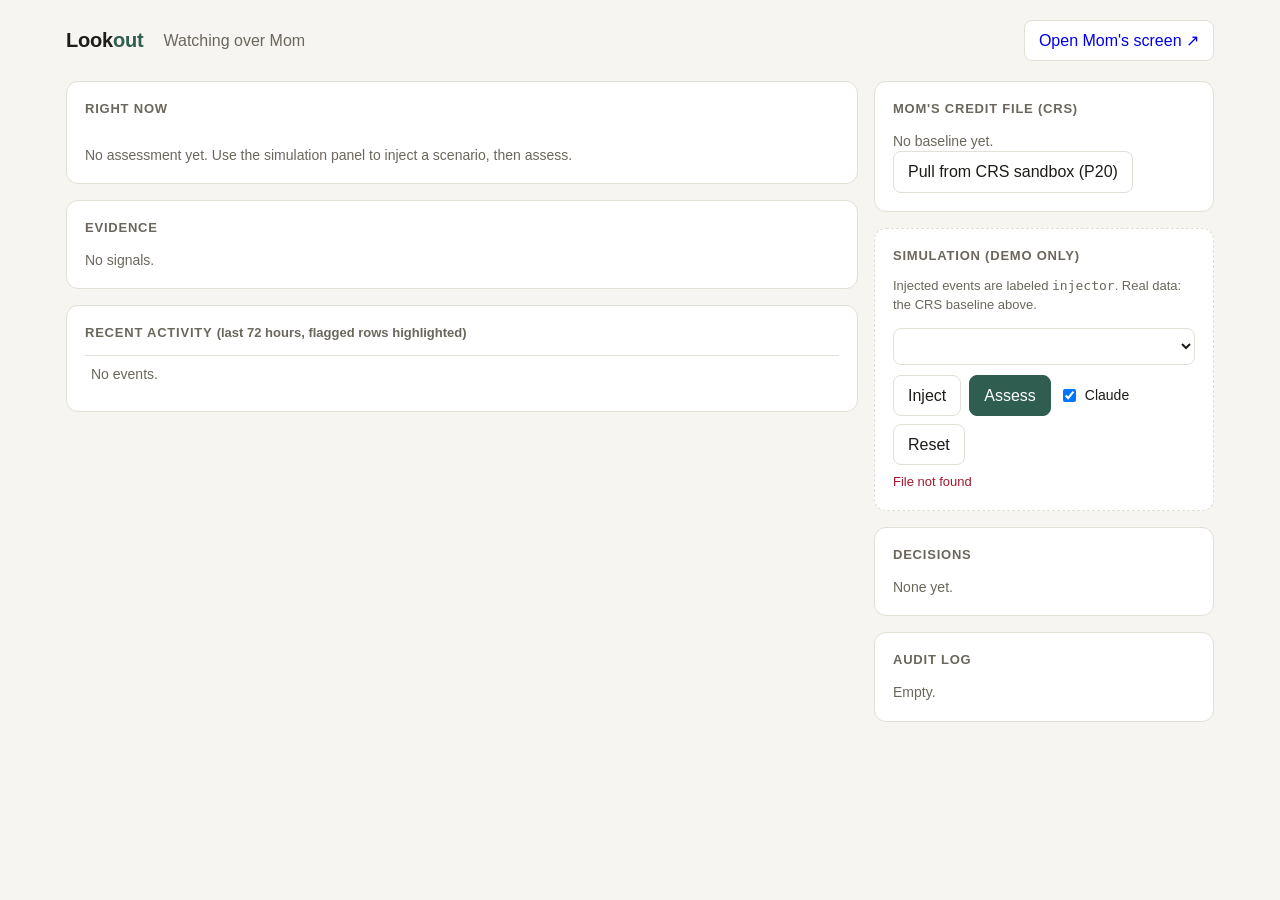
==== frontend/index.html @ 6a46a476 "Add family dashboard and parent check-in screen - Static frontend (no build step) served by FastAPI " ====
<!doctype html>
<html lang="en">
<head>
<meta charset="utf-8">
<meta name="viewport" content="width=device-width, initial-scale=1">
<title>Lookout · Family dashboard</title>
<link rel="stylesheet" href="styles.css">
<style>
  .wrap { max-width: 1180px; margin: 0 auto; padding: 20px 16px 48px; }
  header { display: flex; flex-wrap: wrap; align-items: center; gap: 12px 20px; margin-bottom: 20px; }
  .brand { font-weight: 700; font-size: 20px; letter-spacing: -0.01em; }
  .brand span { color: var(--accent); }
  .who { color: var(--muted); }
  header .spacer { flex: 1; }
  a.btn, button.btn {
    display: inline-flex; align-items: center; gap: 6px; padding: 8px 14px; border-radius: 8px;
    border: 1px solid var(--border); background: var(--surface); text-decoration: none; cursor: pointer;
  }
  .btn.primary { background: var(--accent); color: var(--accent-ink); border-color: var(--accent); }
  .btn.danger { color: var(--hold); }
  .btn:disabled { opacity: .5; cursor: progress; }

  .grid { display: grid; grid-template-columns: minmax(0, 1fr) 340px; gap: 16px; align-items: start; }
  @media (max-width: 900px) { .grid { grid-template-columns: minmax(0, 1fr); } }
  .col { display: grid; gap: 16px; min-width: 0; grid-template-columns: minmax(0, 1fr); }
  .card { background: var(--surface); border: 1px solid var(--border); border-radius: var(--radius); padding: 18px; }
  .card h2 { font-size: 13px; text-transform: uppercase; letter-spacing: .06em; color: var(--muted); margin: 0 0 12px; font-weight: 600; }
  .muted { color: var(--muted); }
  .small { font-size: 13px; }

  /* Status */
  .status { display: grid; gap: 14px; }
  .tier { display: inline-flex; align-items: center; gap: 10px; font-size: 22px; font-weight: 700; padding: 10px 16px; border-radius: 10px; width: fit-content; }
  .tier::before { content: ""; width: 12px; height: 12px; border-radius: 50%; background: currentColor; }
  .tier.log { color: var(--log); background: var(--log-bg); }
  .tier.check_in { color: var(--check); background: var(--check-bg); }
  .tier.alert { color: var(--alert); background: var(--alert-bg); }
  .tier.recommend_hold { color: var(--hold); background: var(--hold-bg); }
  .metrics { display: flex; flex-wrap: wrap; gap: 8px 28px; }
  .metric .k { font-size: 12px; color: var(--muted); }
  .metric .v { font-size: 18px; font-weight: 600; font-variant-numeric: tabular-nums; }
  .meter { height: 8px; border-radius: 4px; background: var(--surface-2); overflow: hidden; width: 160px; margin-top: 6px; }
  .meter > i { display: block; height: 100%; background: currentColor; }
  .summary { font-size: 16px; }
  .reasoning { font-size: 14px; color: var(--muted); border-left: 3px solid var(--border); padding-left: 12px; }

  /* Approval */
  .approval { border: 2px solid var(--hold); background: var(--hold-bg); }
  .approval h2 { color: var(--hold); }
  .approval .row { display: flex; flex-wrap: wrap; gap: 8px; margin-top: 12px; }
  .approval input { padding: 8px 10px; border-radius: 8px; border: 1px solid var(--border); background: var(--surface); min-width: 0; flex: 1 1 160px; }
  .note { padding: 12px 14px; border-radius: 10px; background: var(--surface-2); font-size: 14px; }
  .note.ok { background: var(--ok-bg); color: var(--ok); }
  .note.bad { background: var(--hold-bg); color: var(--hold); }

  /* Evidence */
  .signals { display: grid; gap: 10px; margin: 0; padding: 0; list-style: none; }
  .signal { display: grid; grid-template-columns: minmax(0, 1fr) minmax(0, max-content); gap: 4px 12px; align-items: center; }
  .signal .w { font-family: var(--mono); font-size: 12px; color: var(--muted); text-align: right; overflow-wrap: anywhere; }
  .signal .bar { grid-column: 1 / -1; height: 4px; background: var(--surface-2); border-radius: 2px; overflow: hidden; }
  .signal .bar i { display: block; height: 100%; background: var(--alert); }
  .events { width: 100%; border-collapse: collapse; font-size: 14px; }
  .events td { padding: 8px 6px; border-top: 1px solid var(--border); vertical-align: top; }
  .events tr.flag td { background: var(--alert-bg); }
  .events tr.flag td:first-child { box-shadow: inset 3px 0 0 var(--alert); }
  .events .amt { text-align: right; font-variant-numeric: tabular-nums; white-space: nowrap; }
  .tablewrap { overflow-x: auto; }
  .tag { font-size: 11px; padding: 2px 6px; border-radius: 4px; background: var(--surface-2); color: var(--muted); white-space: nowrap; }

  /* Side column */
  dl.kv { display: grid; grid-template-columns: auto 1fr; gap: 6px 12px; margin: 0 0 12px; font-size: 14px; }
  dl.kv dt { color: var(--muted); }
  dl.kv dd { margin: 0; text-align: right; font-variant-numeric: tabular-nums; }
  .pill { display: inline-block; padding: 2px 8px; border-radius: 999px; font-size: 12px; font-weight: 600; }
  .pill.on { background: var(--check-bg); color: var(--check); }
  .pill.off { background: var(--ok-bg); color: var(--ok); }
  .sim { border-style: dashed; }
  .sim select { width: 100%; padding: 8px; border-radius: 8px; border: 1px solid var(--border); background: var(--surface); margin-bottom: 10px; }
  .sim .row { display: flex; flex-wrap: wrap; gap: 8px; align-items: center; }
  .sim label { display: inline-flex; gap: 6px; align-items: center; font-size: 14px; }
  .audit { list-style: none; margin: 0; padding: 0; display: grid; gap: 8px; font-size: 13px; max-height: 340px; overflow-y: auto; }
  .audit li { display: grid; grid-template-columns: 64px 1fr; gap: 8px; }
  .audit time { color: var(--muted); font-variant-numeric: tabular-nums; }
  .audit b { font-weight: 600; }
  .history { list-style: none; margin: 0; padding: 0; display: grid; gap: 6px; font-size: 13px; }
  .history li { display: flex; justify-content: space-between; gap: 8px; }
  .empty { color: var(--muted); font-size: 14px; }
  .error { color: var(--hold); font-size: 13px; margin-top: 8px; }
</style>
</head>
<body>
<div class="wrap">
  <header>
    <div class="brand">Look<span>out</span></div>
    <div class="who" id="who">Watching over Mom</div>
    <div class="spacer"></div>
    <a class="btn" href="mom.html" target="_blank" rel="noopener">Open Mom's screen ↗</a>
  </header>

  <div class="grid">
    <main class="col">
      <section class="card status" id="status">
        <h2>Right now</h2>
        <div class="empty">No assessment yet. Use the simulation panel to inject a scenario, then assess.</div>
      </section>

      <section class="card approval" id="approval" hidden>
        <h2>Your approval is needed</h2>
        <p style="margin:0">Lookout recommends pausing outgoing payments on Mom's account. <strong>Lookout never moves money or places holds itself.</strong> If you approve, call her bank's fraud line (the number on the back of her card) and ask them to pause outgoing payments.</p>
        <div class="row">
          <input id="reviewer" placeholder="Your name" value="daughter" aria-label="Your name">
          <button class="btn primary" id="approveBtn">Approve hold</button>
          <button class="btn danger" id="rejectBtn">Reject, it's fine</button>
        </div>
        <div class="error" id="approvalError" hidden></div>
      </section>

      <section class="card" id="momAnswer" hidden>
        <h2>Mom's answer</h2>
        <div id="momAnswerBody"></div>
      </section>

      <section class="card">
        <h2>Evidence</h2>
        <ul class="signals" id="signals"><li class="empty">No signals.</li></ul>
      </section>

      <section class="card">
        <h2>Recent activity <span class="muted small" style="text-transform:none;letter-spacing:0">(last 72 hours, flagged rows highlighted)</span></h2>
        <div class="tablewrap"><table class="events" id="events"><tbody><tr><td class="empty">No events.</td></tr></tbody></table></div>
      </section>
    </main>

    <aside class="col">
      <section class="card">
        <h2>Mom's credit file (CRS)</h2>
        <div id="baseline"><div class="empty">No baseline yet.</div></div>
        <button class="btn" id="baselineBtn">Pull from CRS sandbox (P20)</button>
        <div class="error" id="baselineError" hidden></div>
      </section>

      <section class="card sim">
        <h2>Simulation (demo only)</h2>
        <p class="small muted" style="margin-top:0">Injected events are labeled <code>injector</code>. Real data: the CRS baseline above.</p>
        <select id="scenario" aria-label="Scenario"></select>
        <div class="row">
          <button class="btn" id="injectBtn">Inject</button>
          <button class="btn primary" id="assessBtn">Assess</button>
          <label><input type="checkbox" id="useLlm" checked> Claude</label>
          <button class="btn" id="resetBtn" title="Clear events and decisions; keeps the audit log">Reset</button>
        </div>
        <div class="error" id="simError" hidden></div>
      </section>

      <section class="card">
        <h2>Decisions</h2>
        <ul class="history" id="history"><li class="empty">None yet.</li></ul>
      </section>

      <section class="card">
        <h2>Audit log</h2>
        <ul class="audit" id="audit"><li class="empty">Empty.</li></ul>
      </section>
    </aside>
  </div>
</div>
<script src="dashboard.js"></script>
</body>
</html>
---- frontend/styles.css ----
/* Shared tokens for the family dashboard and the parent check-in screen. */
:root {
  color-scheme: light;
  --bg: #f6f5f1;
  --surface: #ffffff;
  --surface-2: #f0eee8;
  --border: #e2dfd6;
  --text: #1d1c19;
  --muted: #6b675d;
  --accent: #2f5d50;
  --accent-ink: #ffffff;
  --log: #6b675d;
  --log-bg: #ecebe6;
  --check: #8a5a00;
  --check-bg: #fbf0d9;
  --alert: #b0451c;
  --alert-bg: #fbe6dc;
  --hold: #a3172f;
  --hold-bg: #f9dde2;
  --ok: #2f6b3a;
  --ok-bg: #e2f1e4;
  --radius: 12px;
  --font: ui-sans-serif, -apple-system, "Segoe UI", Roboto, "Helvetica Neue", Arial, sans-serif;
  --mono: ui-monospace, "SF Mono", Menlo, Consolas, monospace;
}

@media (prefers-color-scheme: dark) {
  :root:not([data-theme="light"]) {
    color-scheme: dark;
    --bg: #161614;
    --surface: #1f1e1b;
    --surface-2: #2a2925;
    --border: #36342f;
    --text: #edebe4;
    --muted: #a39f94;
    --accent: #7fb8a5;
    --accent-ink: #10201b;
    --log: #a39f94;
    --log-bg: #2a2925;
    --check: #f0c063;
    --check-bg: #3a2f17;
    --alert: #f2946c;
    --alert-bg: #3d2318;
    --hold: #f5899b;
    --hold-bg: #3f1a22;
    --ok: #8fd19a;
    --ok-bg: #1d3322;
  }
}

:root[data-theme="dark"] {
  color-scheme: dark;
  --bg: #161614;
  --surface: #1f1e1b;
  --surface-2: #2a2925;
  --border: #36342f;
  --text: #edebe4;
  --muted: #a39f94;
  --accent: #7fb8a5;
  --accent-ink: #10201b;
  --log: #a39f94;
  --log-bg: #2a2925;
  --check: #f0c063;
  --check-bg: #3a2f17;
  --alert: #f2946c;
  --alert-bg: #3d2318;
  --hold: #f5899b;
  --hold-bg: #3f1a22;
  --ok: #8fd19a;
  --ok-bg: #1d3322;
}

* { box-sizing: border-box; }
body { margin: 0; background: var(--bg); color: var(--text); font-family: var(--font); line-height: 1.45; }
button, select, input { font: inherit; color: inherit; }
[hidden] { display: none !important; }
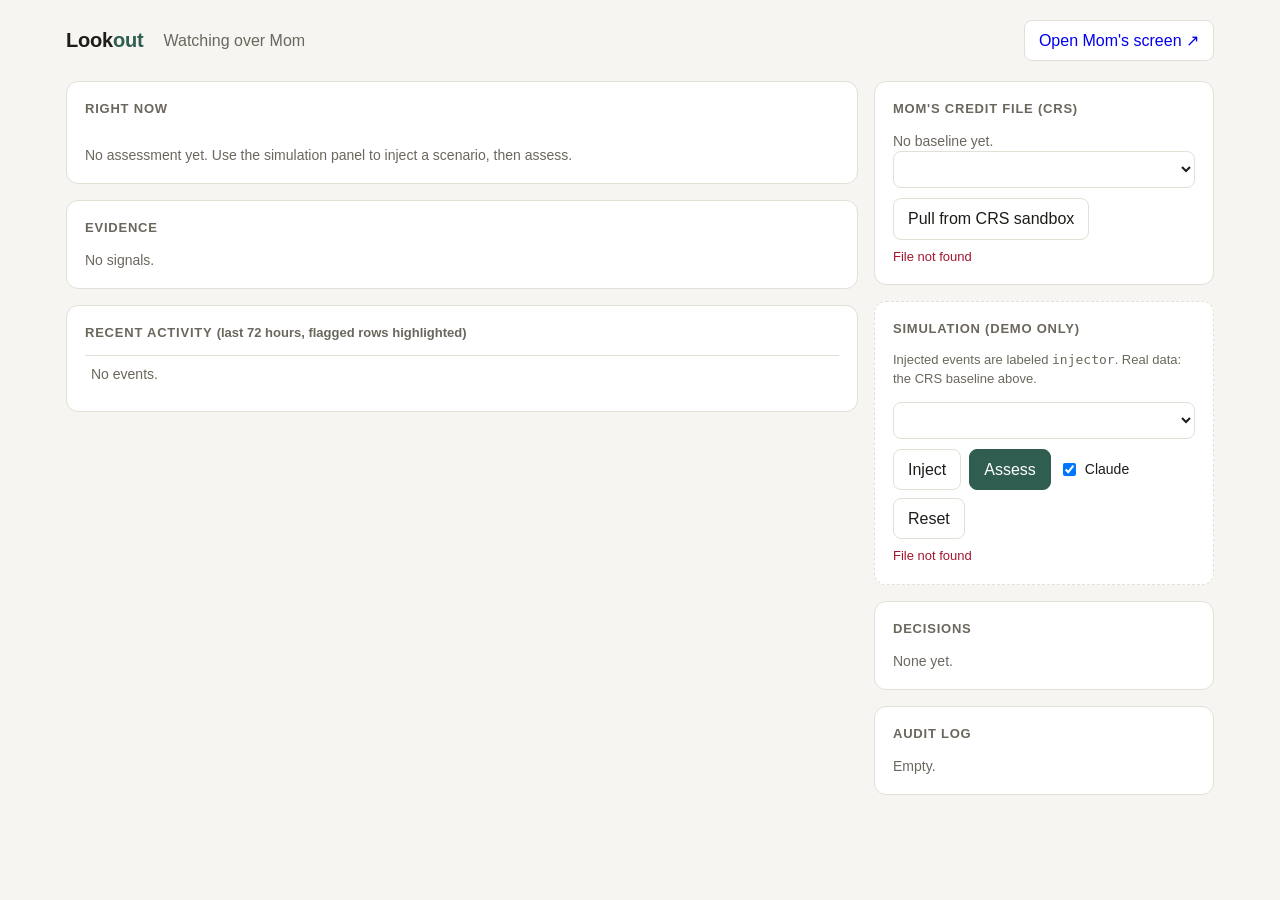
==== commit 056a4f5e: "Wire identity check into the app, add blind holdout evals, Azure deploy and pitch brief - Baseline p" ====
--- a/frontend/index.html
+++ b/frontend/index.html
@@ -74,6 +74,11 @@
   .pill { display: inline-block; padding: 2px 8px; border-radius: 999px; font-size: 12px; font-weight: 600; }
   .pill.on { background: var(--check-bg); color: var(--check); }
   .pill.off { background: var(--ok-bg); color: var(--ok); }
+  .pill.flag { background: var(--hold-bg); color: var(--hold); }
+  .pill.watch { background: var(--check-bg); color: var(--check); }
+  .persona { width: 100%; padding: 8px; border-radius: 8px; border: 1px solid var(--border); background: var(--surface); margin-bottom: 10px; }
+  .idsig { list-style: none; margin: 0 0 12px; padding: 0; display: grid; gap: 4px; font-size: 13px; }
+  .idsig li::before { content: "• "; color: var(--alert); }
   .sim { border-style: dashed; }
   .sim select { width: 100%; padding: 8px; border-radius: 8px; border: 1px solid var(--border); background: var(--surface); margin-bottom: 10px; }
   .sim .row { display: flex; flex-wrap: wrap; gap: 8px; align-items: center; }
@@ -106,7 +111,7 @@
 
       <section class="card approval" id="approval" hidden>
         <h2>Your approval is needed</h2>
-        <p style="margin:0">Lookout recommends pausing outgoing payments on Mom's account. <strong>Lookout never moves money or places holds itself.</strong> If you approve, call her bank's fraud line (the number on the back of her card) and ask them to pause outgoing payments.</p>
+        <p style="margin:0" id="approvalText"></p>
         <div class="row">
           <input id="reviewer" placeholder="Your name" value="daughter" aria-label="Your name">
           <button class="btn primary" id="approveBtn">Approve hold</button>
@@ -135,7 +140,8 @@
       <section class="card">
         <h2>Mom's credit file (CRS)</h2>
         <div id="baseline"><div class="empty">No baseline yet.</div></div>
-        <button class="btn" id="baselineBtn">Pull from CRS sandbox (P20)</button>
+        <select id="persona" aria-label="CRS test persona" class="persona"></select>
+        <button class="btn" id="baselineBtn">Pull from CRS sandbox</button>
         <div class="error" id="baselineError" hidden></div>
       </section>
 
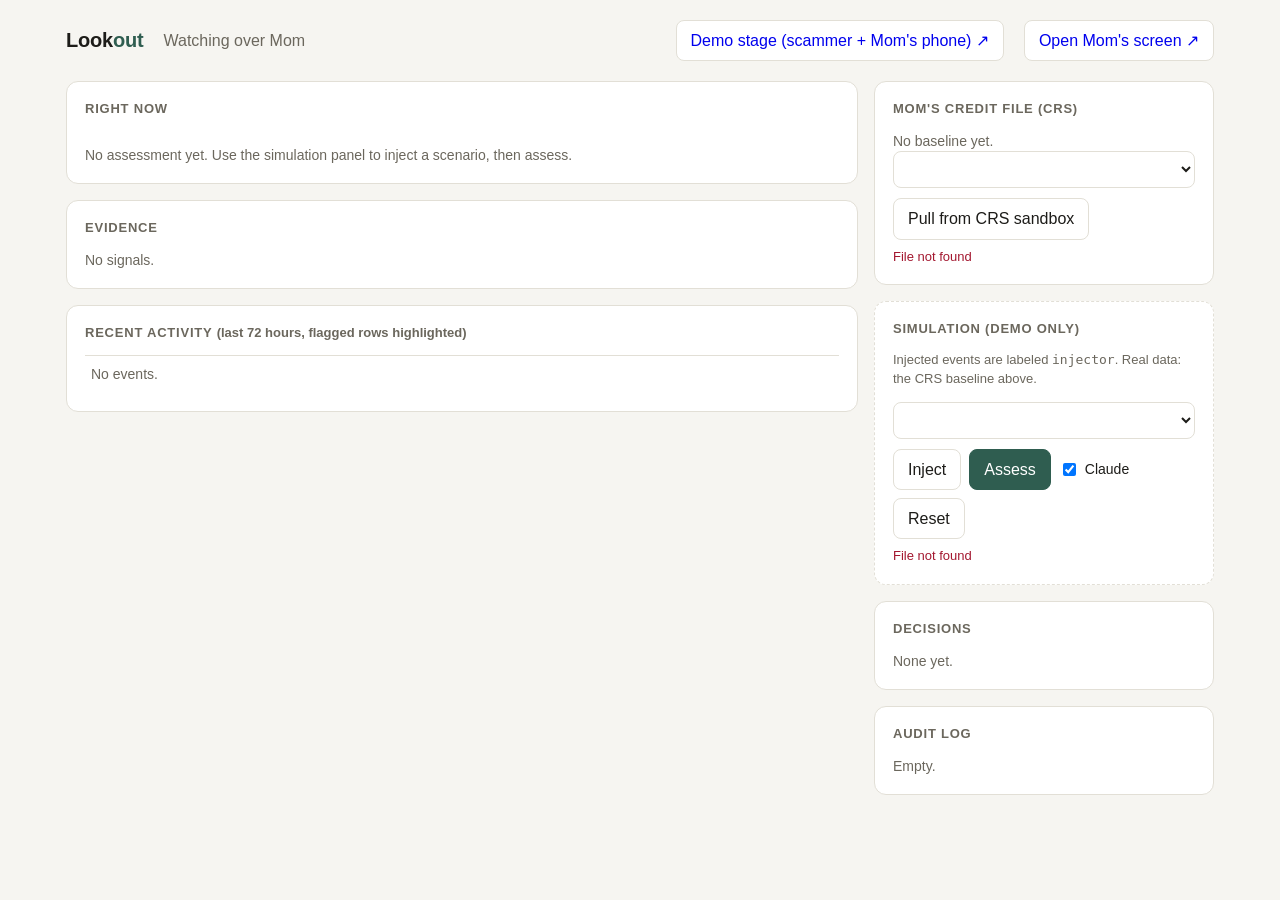
==== commit a30a562a: "Add demo stage: simulated scam texts and calls linked to the money - frontend/phone.html: scammer co" ====
--- a/frontend/index.html
+++ b/frontend/index.html
@@ -53,6 +53,16 @@
   .note.ok { background: var(--ok-bg); color: var(--ok); }
   .note.bad { background: var(--hold-bg); color: var(--hold); }
 
+  /* Conversation */
+  .transcript { display: grid; gap: 8px; margin-top: 12px; max-height: 360px; overflow-y: auto; padding-right: 4px; }
+  .bubble { max-width: 85%; padding: 8px 12px; border-radius: 12px; font-size: 14px; }
+  .bubble.lookout { background: var(--surface-2); justify-self: start; }
+  .bubble.parent { background: var(--accent); color: var(--accent-ink); justify-self: end; }
+  .bubble .src { display: block; font-size: 11px; opacity: .7; margin-top: 2px; }
+  .said { display: flex; flex-wrap: wrap; gap: 6px; margin-top: 12px; }
+  .said .chip { font-size: 12px; padding: 3px 8px; border-radius: 999px; background: var(--hold-bg); color: var(--hold); font-weight: 600; }
+  .said .chip.ok { background: var(--ok-bg); color: var(--ok); }
+
   /* Evidence */
   .signals { display: grid; gap: 10px; margin: 0; padding: 0; list-style: none; }
   .signal { display: grid; grid-template-columns: minmax(0, 1fr) minmax(0, max-content); gap: 4px 12px; align-items: center; }
@@ -99,6 +109,7 @@
     <div class="brand">Look<span>out</span></div>
     <div class="who" id="who">Watching over Mom</div>
     <div class="spacer"></div>
+    <a class="btn" href="phone.html" target="_blank" rel="noopener">Demo stage (scammer + Mom's phone) ↗</a>
     <a class="btn" href="mom.html" target="_blank" rel="noopener">Open Mom's screen ↗</a>
   </header>
 
@@ -121,8 +132,10 @@
       </section>
 
       <section class="card" id="momAnswer" hidden>
-        <h2>Mom's answer</h2>
+        <h2>Conversation with Mom <span class="muted small" id="convMode" style="text-transform:none;letter-spacing:0"></span></h2>
         <div id="momAnswerBody"></div>
+        <div class="transcript" id="transcript" hidden></div>
+        <div class="said" id="said" hidden></div>
       </section>
 
       <section class="card">
